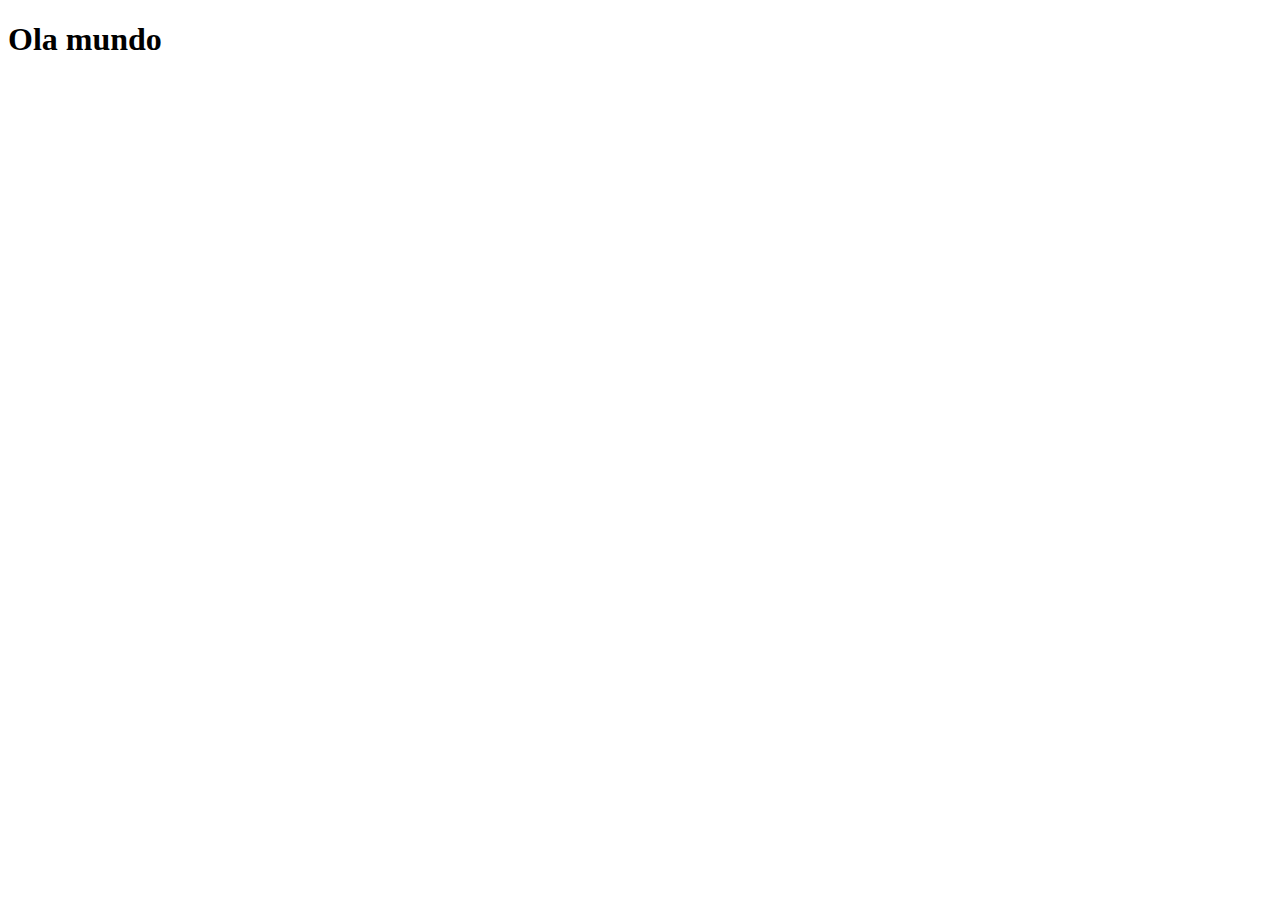
==== index.html @ 682e6122 "new project" ====
<!DOCTYPE html>
<html lang="pt-br">
<head>
    <meta charset="UTF-8">
    <meta name="viewport" content="width=device-width, initial-scale=1.0">
    <link rel="shortcut icon" href="favicon.ico" type="image/x-icon">
    <title>Projeto Redes Sociais</title>
</head>
<body>
    <h1>Ola mundo</h1>
</body>
</html>
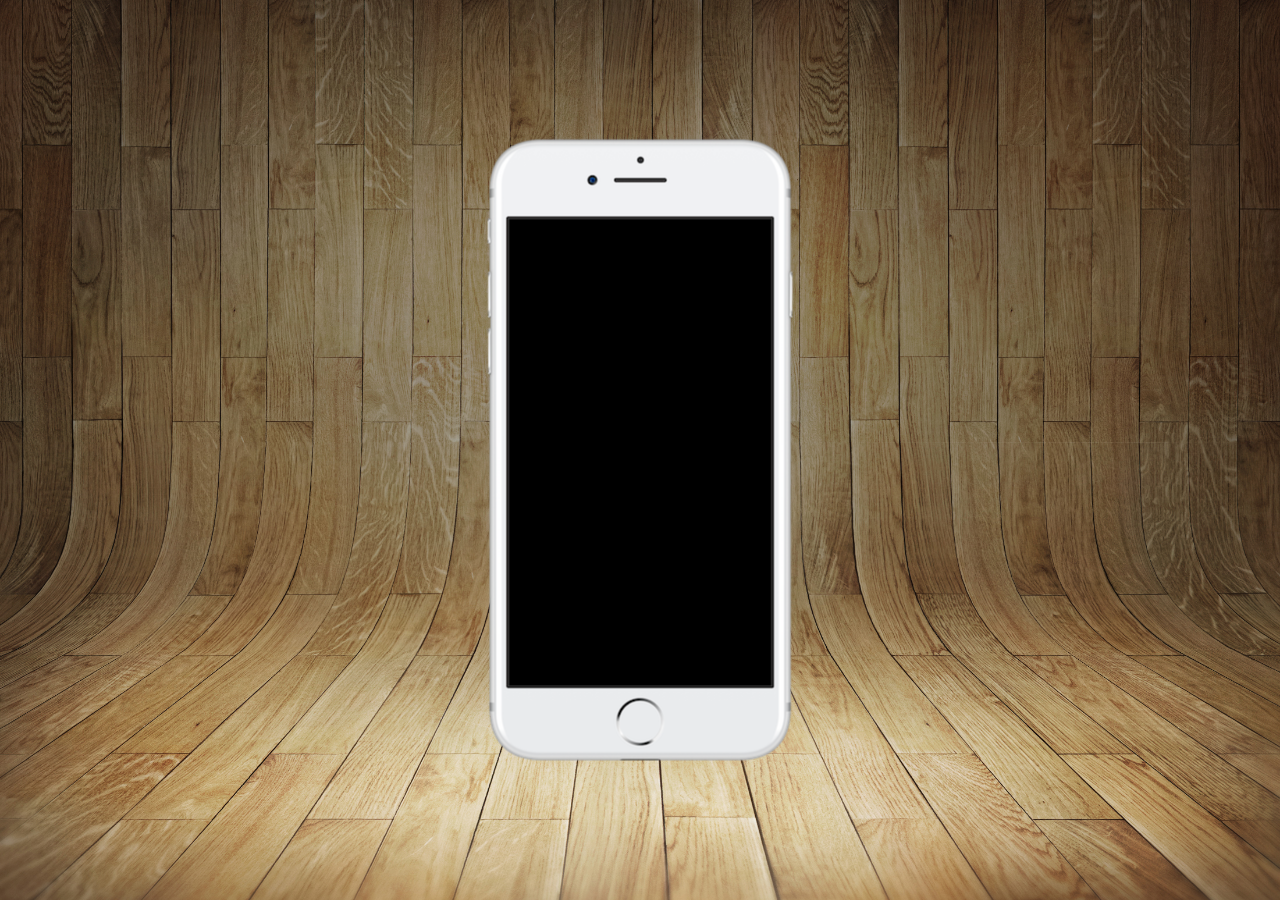
==== commit 6fd2a2e5: "att project" ====
--- a/index.html
+++ b/index.html
@@ -4,9 +4,19 @@
     <meta charset="UTF-8">
     <meta name="viewport" content="width=device-width, initial-scale=1.0">
     <link rel="shortcut icon" href="favicon.ico" type="image/x-icon">
+    <link rel="stylesheet" href="estilos/style.css">
     <title>Projeto Redes Sociais</title>
 </head>
 <body>
-    <h1>Ola mundo</h1>
+    
+    <main>
+        <section id="telefone">
+
+        </section>
+        <section id="redes-sociais">
+
+        </section>
+    </main>
+
 </body>
 </html>--- a/estilos/style.css
+++ b/estilos/style.css
@@ -0,0 +1,34 @@
+@charset "UTF-8";
+
+* {
+    margin: 0px;
+    padding: 0px;
+    font-family: Arial, Helvetica, sans-serif;
+}
+
+html, body{
+    height: 100vh;
+    width: 100vw;
+    background-color: black;
+}
+
+body{
+    background: url('../imagens/fundo-madeira.jpg') no-repeat top center;
+    background-size: cover;
+    background-attachment: fixed;
+}
+
+main{
+    height: 100vh;
+    position: relative;
+}
+
+section#telefone{
+    position: absolute;
+    top: 50%;
+    left: 50%;
+    transform: translate(-50%, -50%);
+    height: 627px;
+    width: 311px;
+    background: url('../imagens/frame-iphone.png') no-repeat;
+}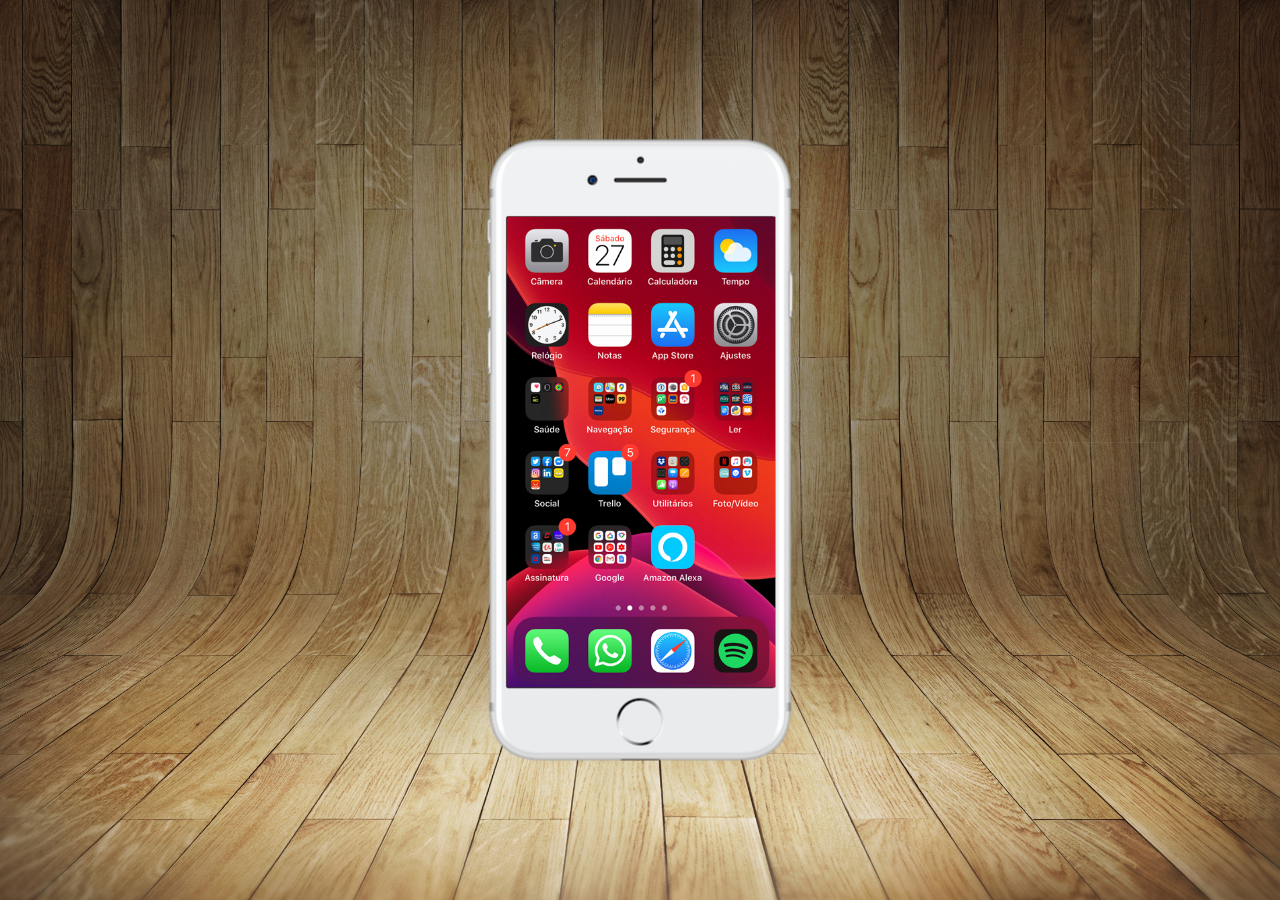
==== commit e54efe6b: "att create home" ====
--- a/index.html
+++ b/index.html
@@ -11,7 +11,7 @@
     
     <main>
         <section id="telefone">
-
+            <iframe src="home.html" name="tela" id="tela" frameborder="0"></iframe>
         </section>
         <section id="redes-sociais">
 
--- a/estilos/style.css
+++ b/estilos/style.css
@@ -31,4 +31,12 @@
     height: 627px;
     width: 311px;
     background: url('../imagens/frame-iphone.png') no-repeat;
+}
+
+iframe#tela{
+    position: relative;
+    top: 80px;
+    left: 22px;
+    width: 269px;
+    height: 471px;
 }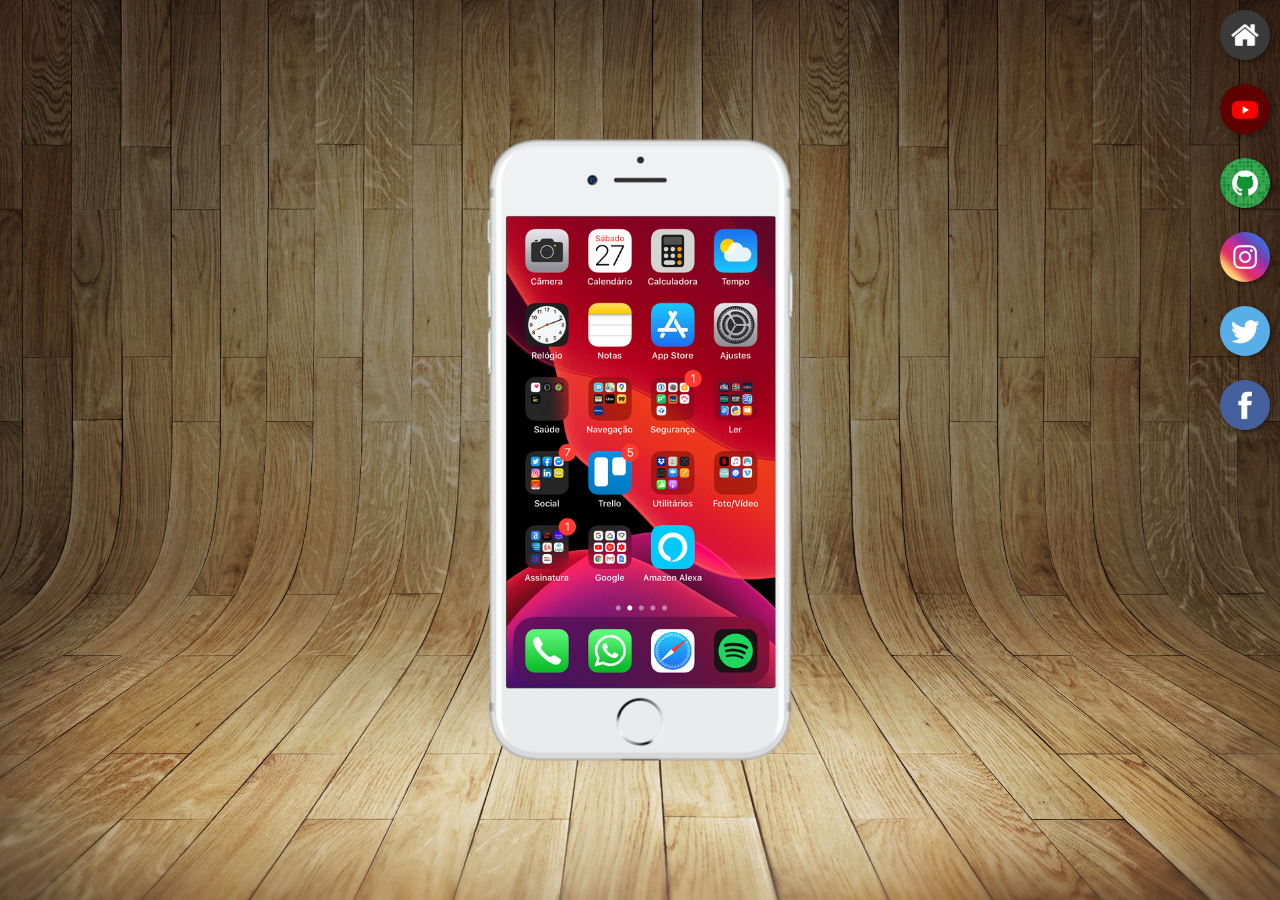
==== commit 50013e9d: "att bottom" ====
--- a/index.html
+++ b/index.html
@@ -11,10 +11,15 @@
     
     <main>
         <section id="telefone">
-            <iframe src="home.html" name="tela" id="tela" frameborder="0"></iframe>
+            <iframe src="home.html" name="tela" id="tela" frameborder="0">Seu navegador nao e compativel com isso!</iframe>
         </section>
         <section id="redes-sociais">
-
+            <a href="#" target="tela"><img src="imagens/logo-home.jpg" alt="home"></a><br>
+            <a href="#" target="tela"><img src="imagens/logo-youtube.jpg" alt="youtube"></a><br>
+            <a href="#" target="tela"><img src="imagens/logo-github.jpg" alt="git-hub"></a><br>
+            <a href="#" target="tela"><img src="imagens/logo-instagram.jpg" alt="instagram"></a><br>
+            <a href="#" target="tela"><img src="imagens/logo-twitter.jpg" alt="twitter"></a><br>
+            <a href="#" target="tela"><img src="imagens/logo-facebook.jpg" alt="facebook"></a><br>
         </section>
     </main>
 
--- a/estilos/style.css
+++ b/estilos/style.css
@@ -39,4 +39,21 @@
     left: 22px;
     width: 269px;
     height: 471px;
+}
+section#redes-sociais{
+    text-align: right;
+}
+section#redes-sociais  img{
+    width: 50px;
+    margin: 10px;
+    border-radius: 50%;
+    box-shadow: 2px 2px 5px rgba(0, 0, 0, 0.400);
+    box-sizing: border-box;
+}
+
+section#redes-sociais img:hover{
+    border: 2px solid rgba(255, 255, 255, 0.650);
+    transform: translate(-3px, -3px);
+    box-shadow: 5px 5px 10px rgba(0, 0, 0, 0.584);
+    transition: transform 0.3s;
 }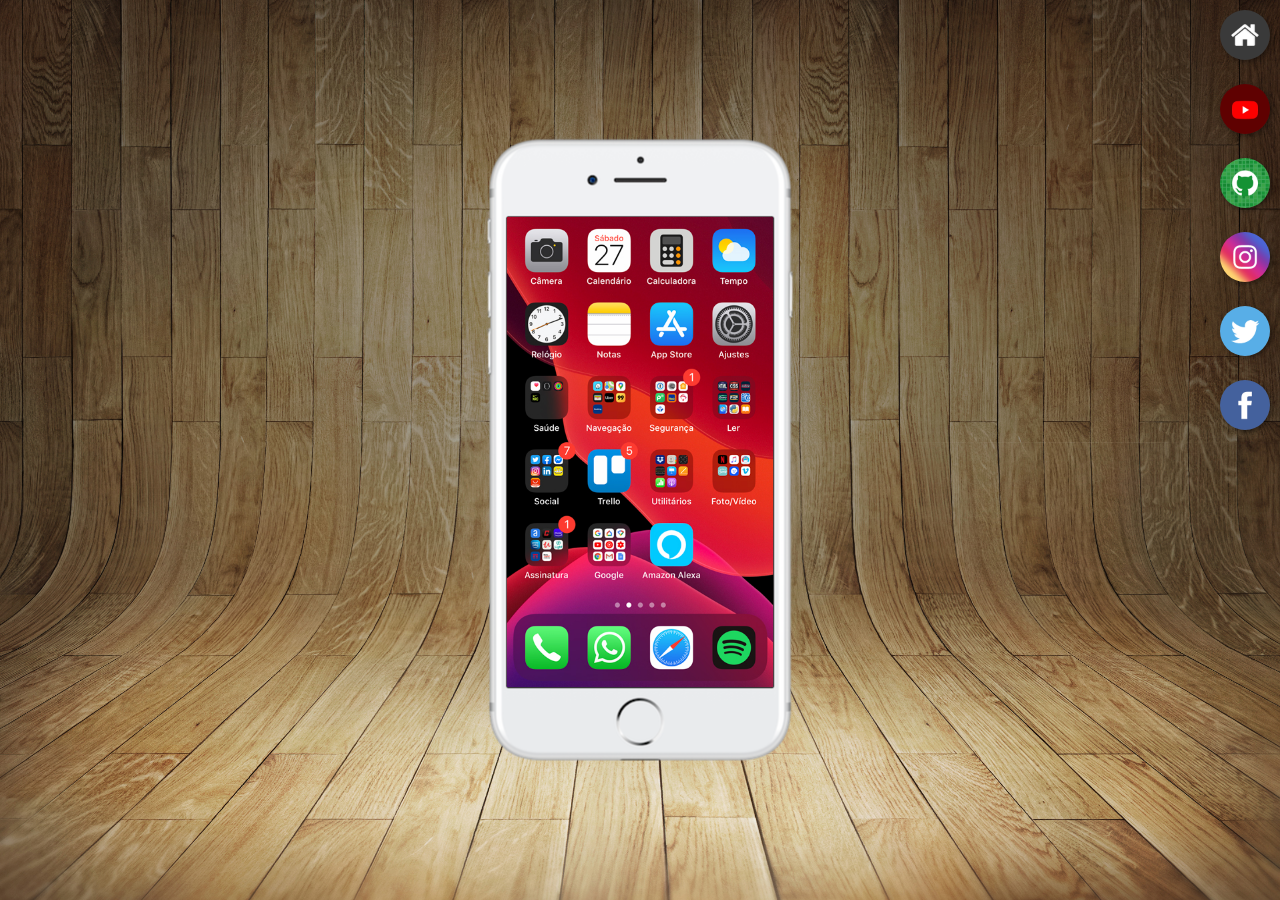
==== commit c471557b: "finish project 15" ====
--- a/index.html
+++ b/index.html
@@ -14,12 +14,12 @@
             <iframe src="home.html" name="tela" id="tela" frameborder="0">Seu navegador nao e compativel com isso!</iframe>
         </section>
         <section id="redes-sociais">
-            <a href="#" target="tela"><img src="imagens/logo-home.jpg" alt="home"></a><br>
-            <a href="#" target="tela"><img src="imagens/logo-youtube.jpg" alt="youtube"></a><br>
-            <a href="#" target="tela"><img src="imagens/logo-github.jpg" alt="git-hub"></a><br>
-            <a href="#" target="tela"><img src="imagens/logo-instagram.jpg" alt="instagram"></a><br>
-            <a href="#" target="tela"><img src="imagens/logo-twitter.jpg" alt="twitter"></a><br>
-            <a href="#" target="tela"><img src="imagens/logo-facebook.jpg" alt="facebook"></a><br>
+            <a href="home.html" target="tela"><img src="imagens/logo-home.jpg" alt="home"></a><br>
+            <a href="youtube.html" target="tela"><img src="imagens/logo-youtube.jpg" alt="youtube"></a><br>
+            <a href="github.html" target="tela"><img src="imagens/logo-github.jpg" alt="git-hub"></a><br>
+            <a href="instagram.html" target="tela"><img src="imagens/logo-instagram.jpg" alt="instagram"></a><br>
+            <a href="twitter.html" target="tela"><img src="imagens/logo-twitter.jpg" alt="twitter"></a><br>
+            <a href="facebook.html" target="tela"><img src="imagens/logo-facebook.jpg" alt="facebook"></a><br>
         </section>
     </main>
 
--- a/estilos/style.css
+++ b/estilos/style.css
@@ -37,8 +37,9 @@
     position: relative;
     top: 80px;
     left: 22px;
-    width: 269px;
+    width: 267px;
     height: 471px;
+    border-radius: 2px;
 }
 section#redes-sociais{
     text-align: right;
